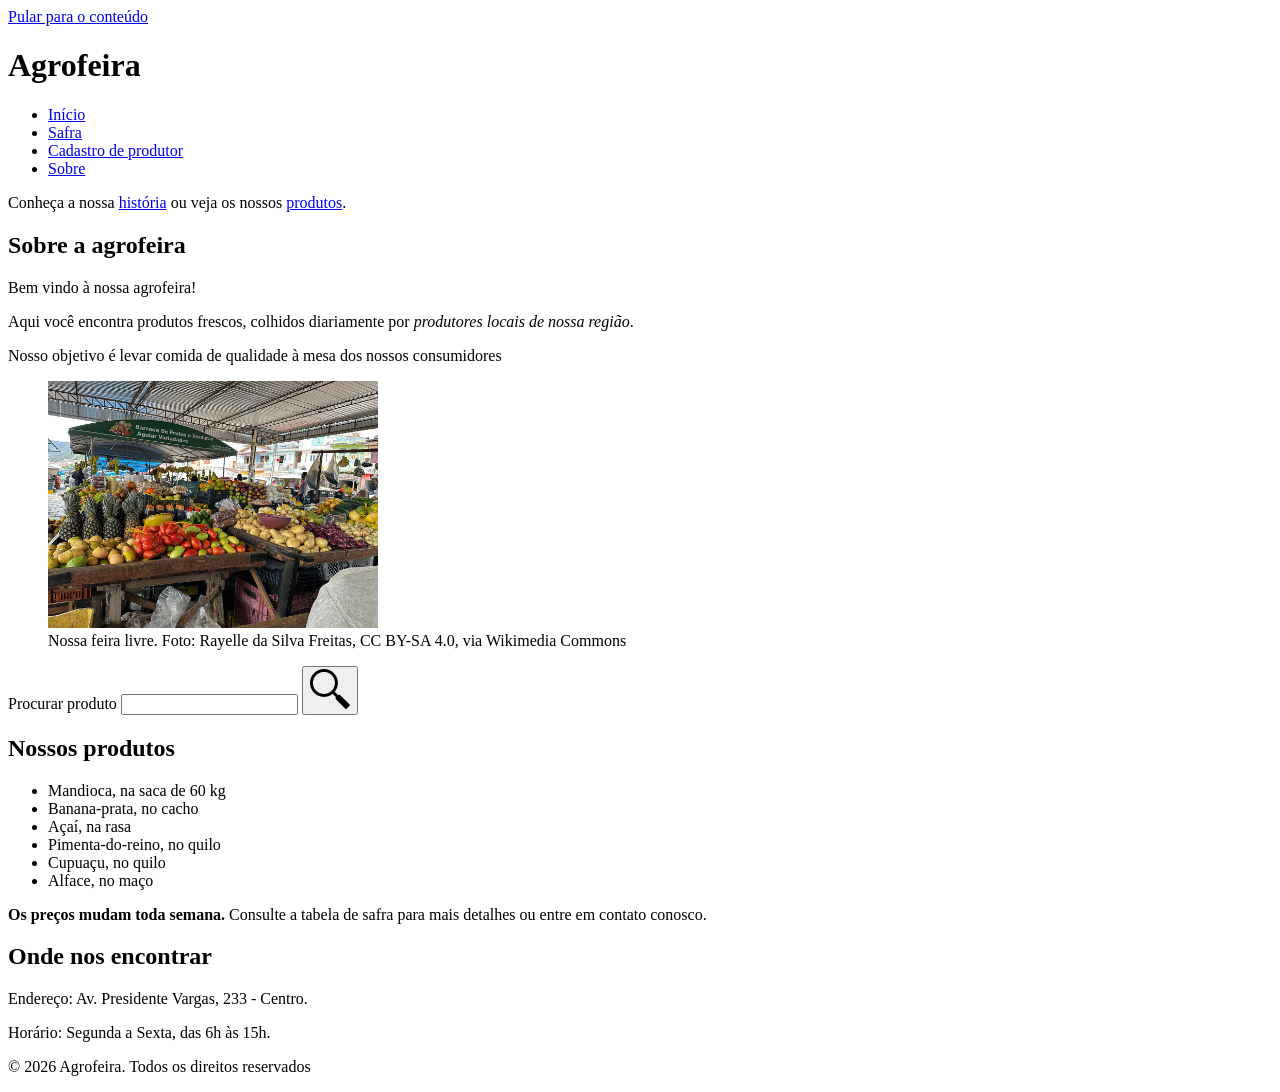
==== index.html @ be238997 "correção de erros" ====
<!doctype html>
<html lang="pt-BR">
    <head>
        <meta charset="utf-8">
        <meta name="viewport" content="width=device-width, initial-scale=1">
        <title>Agrofeira</title>
    </head>
    <body>
        <!-- Link para pular para o conteúdo principal-->
        <a href="conteudo" class="Pular">Pular para o conteúdo</a>

        <!-- cabeçalho-->
        <header class ="cabeçalho_site">
           <h1>Agrofeira</h1>
           <nav aria-label="principal">
            <ul>
                <li><a href="index.html" aria-current="page">Início</a></li>
                <li><a href="safra.html">Safra</a></li>
                <li><a href="cadastro-produtor.html">Cadastro de produtor</a></li>
                <li><a href="sobre.html">Sobre</a></li>
            </ul>
           </nav>
        </header>

        <main id="conteudo">
            <p>Conheça a nossa <a href="#sobre-feira">história</a> ou veja os nossos <a href="#nossos-produtos">produtos</a>.</p>
            
            <!--primeir seção temática-->
            <section>
                <h2 id="Sobre">Sobre a agrofeira</h2>
                <p>Bem vindo à nossa agrofeira!</p>
                <p>Aqui você encontra produtos frescos, colhidos diariamente por <em>produtores locais de nossa região</em>.</p>
                <p>Nosso objetivo é levar comida de qualidade à mesa dos nossos consumidores</p>

                <figure class="figura-destaque">
                    <picture>
                        <source media="(min-width: 800px)" srcset="feira-1280.jpg">
                        <img src="feira-330.jpg" alt="Barraca de feira com diversas frutas e legumes expostos" width="330" height="247">
                    </picture>
                    <figcaption>Nossa feira livre. Foto: Rayelle da Silva Freitas, CC BY-SA 4.0, via Wikimedia Commons</figcaption>
                </figure>

                <!-- região de busca-->
                 <form class="busca" role="search">
                    <label for="campo-busca">Procurar produto</label>
                    <input type="search" id="campo-busca" name="campo">
                    <button type="submit">
                        <img src="lupa.png" alt="Buscar" width="40" height="40">
                    </button>
                 </form>
            </section>

            <!--Segunda seção temática-->
            <section>
                <h2 id="produtos">Nossos produtos</h2>
                <ul class="lista-produtos">
                    <li class="cartao-produto">Mandioca, na saca de 60 kg</li>
                    <li class="cartao-produto">Banana-prata, no cacho</li>
                    <li class="cartao-produto">Açaí, na rasa</li>
                    <li class="cartao-produto">Pimenta-do-reino, no quilo</li>
                    <li class="cartao-produto">Cupuaçu, no quilo</li>
                    <li class="cartao-produto">Alface, no maço</li>
                </ul>
            </section>

            <!--Aviso-->
            <aside class="aviso">
                <p><strong>Os preços mudam toda semana.</strong> Consulte a tabela de safra para mais detalhes ou entre em contato conosco.</p>
            </aside>

            <aside>
                <h2>Onde nos encontrar</h2>
                <p>Endereço: Av. Presidente Vargas, 233 - Centro.</p>
                <p>Horário: Segunda a Sexta, das 6h às 15h.</p>
            </aside>

        </main>
        <footer>
            <p>&copy; 2026 Agrofeira. Todos os direitos reservados</p>
        </footer>
    </body>
</html>
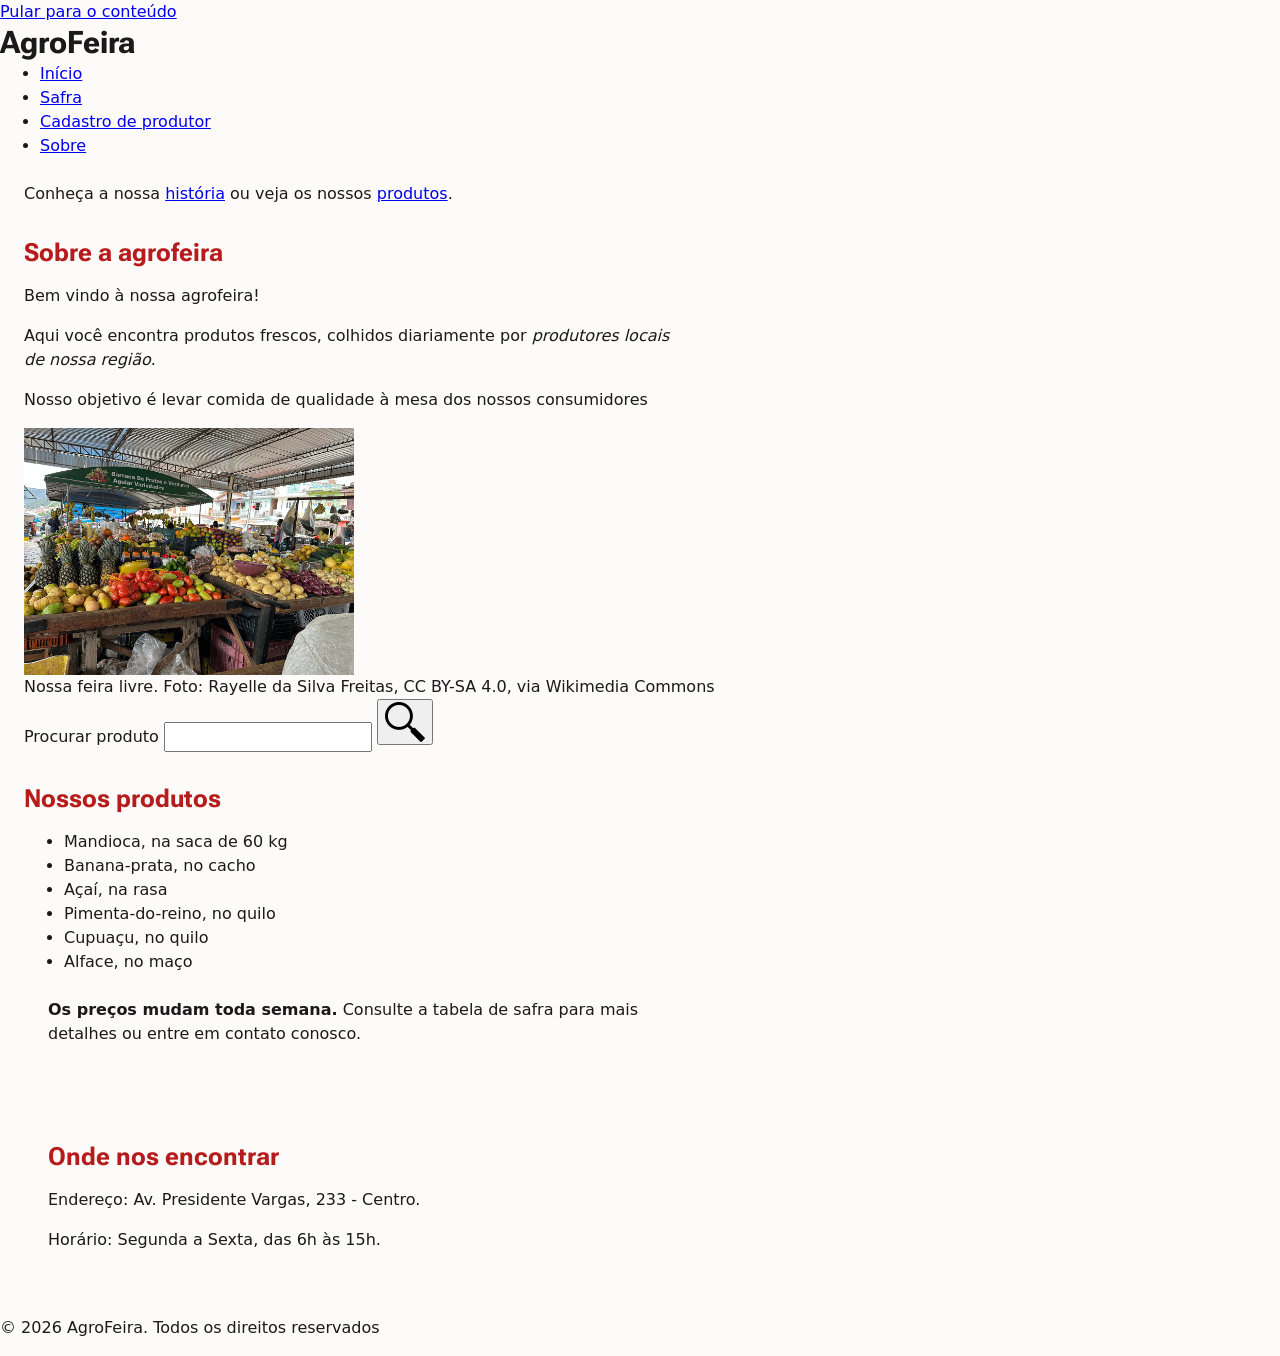
==== commit b24e10e6: "estilização do site" ====
--- a/index.html
+++ b/index.html
@@ -3,15 +3,21 @@
     <head>
         <meta charset="utf-8">
         <meta name="viewport" content="width=device-width, initial-scale=1">
-        <title>Agrofeira</title>
+        <title>AgroFeira</title>
+        <link rel="preconnect" href="https://fonts.googleapis.com">
+        <link rel="preconnect" href="https://fonts.gstatic.com" crossorigin>
+        <link href="https://fonts.googleapis.com/css2?family=Roboto+Flex:opsz,wght,XOPQ,XTRA,YOPQ,YTDE,YTFI,YTLC,YTUC@8..144,100..1000,96,468,79,-203,738,514,712&display=swap" rel="stylesheet">
+        <link rel="stylesheet" href="reset.css">
+        <link rel="stylesheet" href="tokens.css">
+        <link rel="stylesheet" href="estilo.css">
     </head>
     <body>
         <!-- Link para pular para o conteúdo principal-->
-        <a href="conteudo" class="Pular">Pular para o conteúdo</a>
+        <a href="#conteudo" class="Pular">Pular para o conteúdo</a>
 
         <!-- cabeçalho-->
         <header class ="cabeçalho_site">
-           <h1>Agrofeira</h1>
+           <h1>AgroFeira</h1>
            <nav aria-label="principal">
             <ul>
                 <li><a href="index.html" aria-current="page">Início</a></li>
@@ -23,7 +29,7 @@
         </header>
 
         <main id="conteudo">
-            <p>Conheça a nossa <a href="#sobre-feira">história</a> ou veja os nossos <a href="#nossos-produtos">produtos</a>.</p>
+            <p>Conheça a nossa <a href="#sobre">história</a> ou veja os nossos <a href="#produtos">produtos</a>.</p>
             
             <!--primeir seção temática-->
             <section>
@@ -76,7 +82,7 @@
 
         </main>
         <footer>
-            <p>&copy; 2026 Agrofeira. Todos os direitos reservados</p>
+            <p>&copy; 2026 AgroFeira. Todos os direitos reservados</p>
         </footer>
     </body>
 </html>
--- a/tokens.css
+++ b/tokens.css
@@ -0,0 +1,28 @@
+:root {
+    --cor-fundo: #fdf8f8ae; 
+    --cor-superficie: #FFFFFF; 
+    --cor-texto: #1A1A1A; 
+    --cor-texto-suave: #5A4A4A; 
+    --cor-marca: #B71C1C; 
+    --cor-sobre-marca: #FFFFFF; 
+    --cor-borda: #E6D3D3; 
+
+
+    --fonte-texto: system-ui, sans-serif;
+    --fonte-titulo: 'Roboto Flex', sans-serif; 
+
+    
+    --tamanho-texto: 1rem;
+    --tamanho-h3: 1.25rem;
+    --tamanho-h2: 1.563rem;
+    --tamanho-h1: 1.953rem;
+
+
+    --espaco-1: 0.5rem;
+    --espaco-2: 1rem;
+    --espaco-3: 1.5rem;
+    --espaco-4: 2rem;
+
+    --raio: 8px;
+    --sombra: 0 4px 6px rgba(183, 28, 28, 0.15); /* Sombra com um toque de vermelho */
+}
--- a/estilo.css
+++ b/estilo.css
@@ -0,0 +1,42 @@
+body {
+    background-color: var(--cor-fundo);
+    color: var(--cor-texto);
+    font-family: var(--fonte-texto);
+    font-size: var(--tamanho-texto);
+}
+
+main, aside {
+    padding: var(--espaco-3);
+}
+
+h1, h2, h3 {
+    font-family: var(--fonte-titulo);
+    line-height: 1.2;
+}
+
+h1 {
+    font-size: var(--tamanho-h1);
+}
+
+h2, h3 {
+    color: var(--cor-marca);
+    font-size: var(--tamanho-h2);
+}
+
+h2 {
+    font-size: var(--tamanho-h2);
+}
+
+h3 {
+    font-size: var(--tamanho-h3);
+}
+
+h2, h3 {
+    margin-top: var(--espaco-4);
+    margin-bottom: var(--espaco-2);
+}
+
+p {
+    margin-bottom: var(--espaco-2);
+    max-width: 65ch;
+}
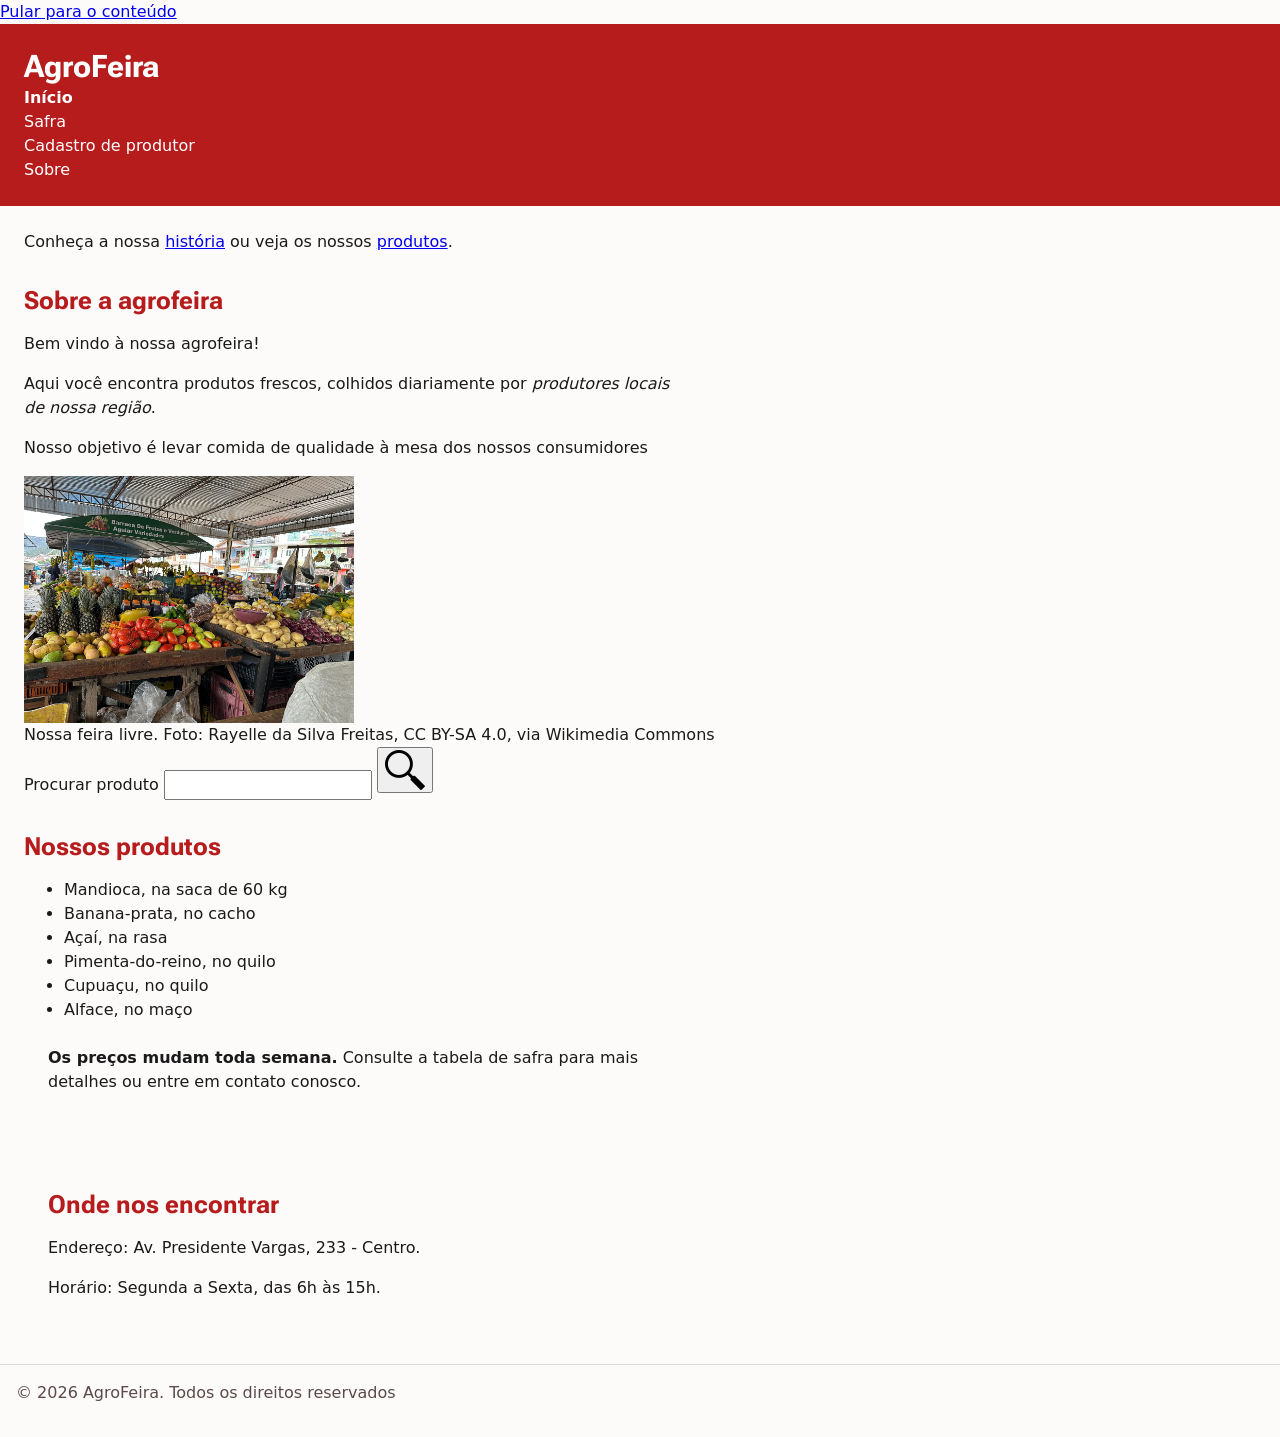
==== commit 5fabf00a: "correção de erros na pagina inicial" ====
--- a/index.html
+++ b/index.html
@@ -13,13 +13,13 @@
     </head>
     <body>
         <!-- Link para pular para o conteúdo principal-->
-        <a href="#conteudo" class="Pular">Pular para o conteúdo</a>
+        <a href="#conteudo" class="pular">Pular para o conteúdo</a>
 
         <!-- cabeçalho-->
-        <header class ="cabeçalho_site">
+        <header class ="cabecalho-site">
            <h1>AgroFeira</h1>
            <nav aria-label="principal">
-            <ul>
+            <ul class="menu">
                 <li><a href="index.html" aria-current="page">Início</a></li>
                 <li><a href="safra.html">Safra</a></li>
                 <li><a href="cadastro-produtor.html">Cadastro de produtor</a></li>
@@ -33,7 +33,7 @@
             
             <!--primeir seção temática-->
             <section>
-                <h2 id="Sobre">Sobre a agrofeira</h2>
+                <h2 id="sobre">Sobre a agrofeira</h2>
                 <p>Bem vindo à nossa agrofeira!</p>
                 <p>Aqui você encontra produtos frescos, colhidos diariamente por <em>produtores locais de nossa região</em>.</p>
                 <p>Nosso objetivo é levar comida de qualidade à mesa dos nossos consumidores</p>
@@ -81,7 +81,7 @@
             </aside>
 
         </main>
-        <footer>
+        <footer class="rodape-site">
             <p>&copy; 2026 AgroFeira. Todos os direitos reservados</p>
         </footer>
     </body>
--- a/estilo.css
+++ b/estilo.css
@@ -39,4 +39,30 @@
 p {
     margin-bottom: var(--espaco-2);
     max-width: 65ch;
+}
+
+.cabecalho-site {
+    background-color: var(--cor-marca);
+    color: var(--cor-sobre-marca);
+    padding: var(--espaco-3);
+}
+
+.menu {
+    list-style: none;
+    padding: 0;
+}
+
+.menu a {
+    color: var(--cor-sobre-marca);
+    text-decoration: none;
+}
+
+.menu a[aria-current="page"] {
+    font-weight: bold;
+}
+
+.rodape-site {
+    border-top: 1px solid var(--cor-borda);
+    color: var(--cor-texto-suave);
+    padding: var(--espaco-2);
 }
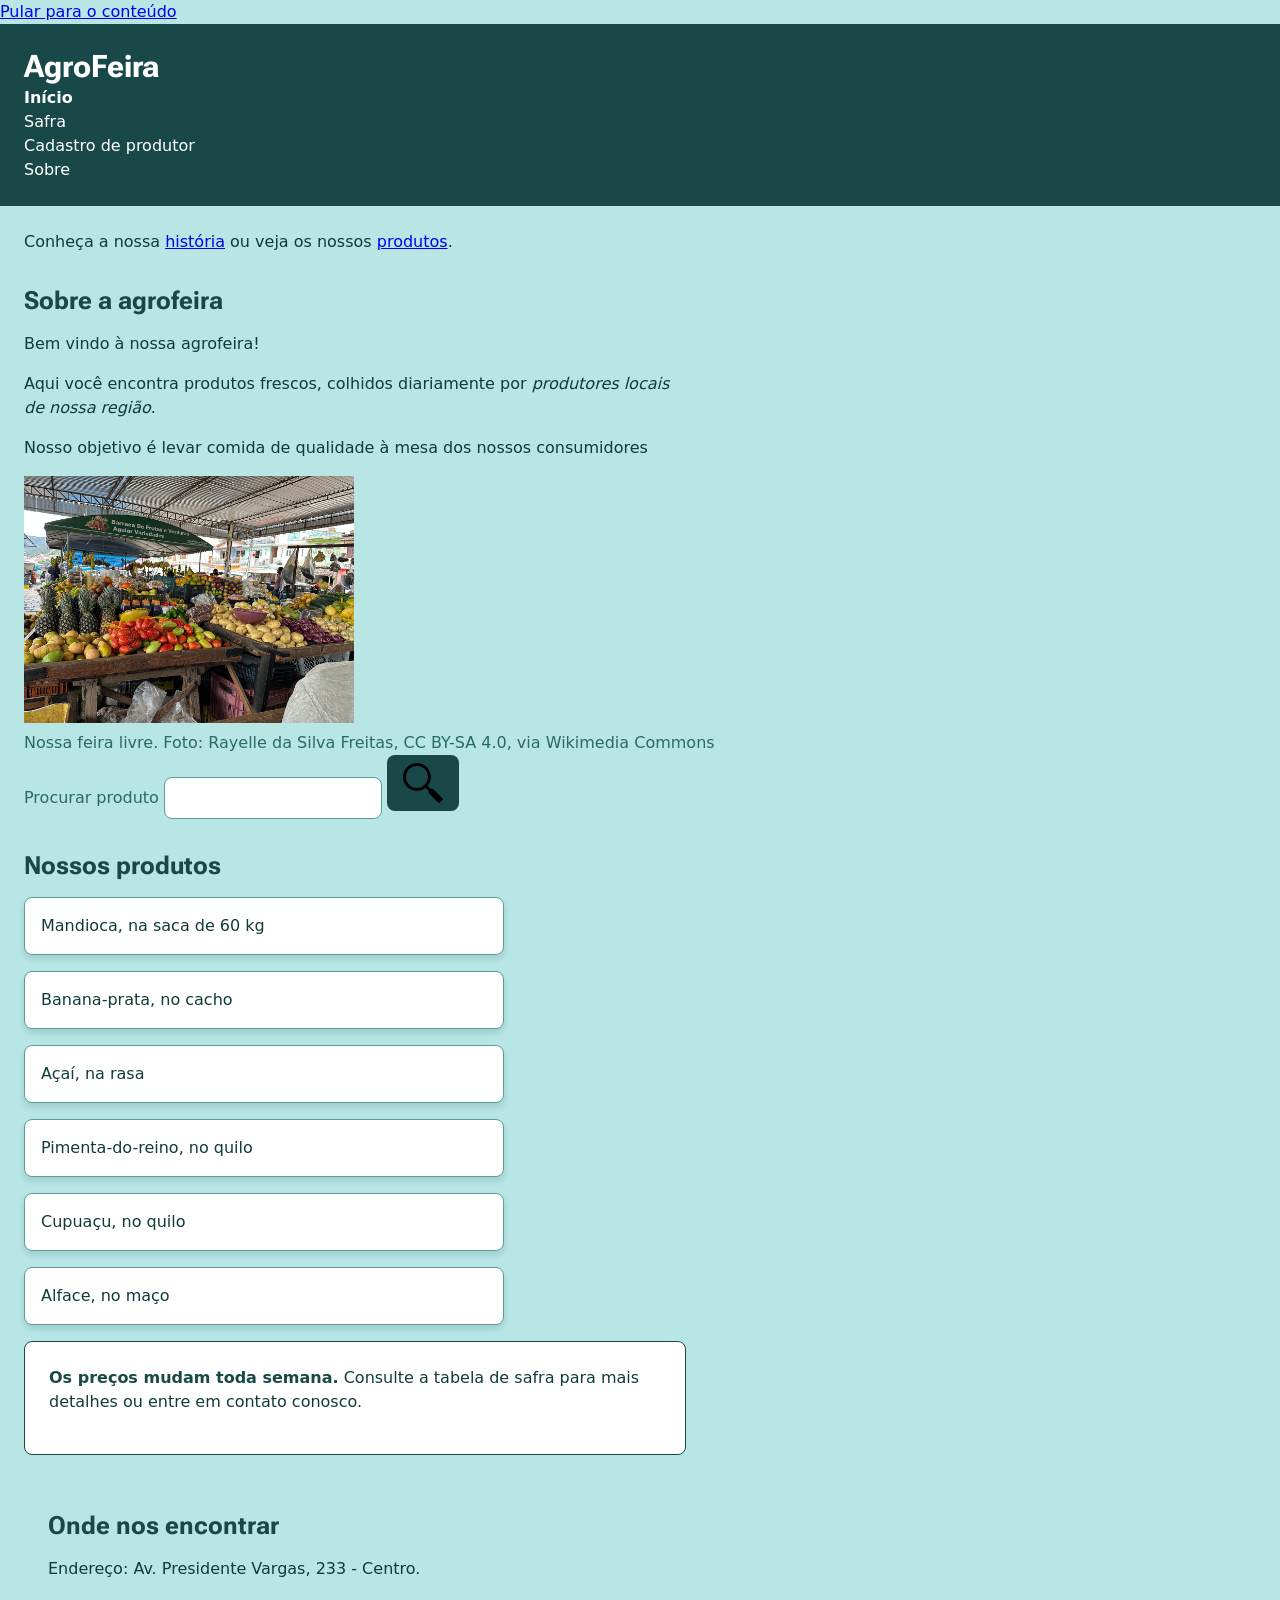
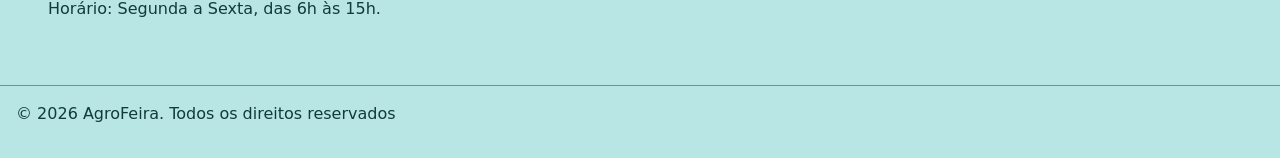
==== commit b74abf26: "casos.css" ====
--- a/index.html
+++ b/index.html
@@ -10,6 +10,7 @@
         <link rel="stylesheet" href="reset.css">
         <link rel="stylesheet" href="tokens.css">
         <link rel="stylesheet" href="estilo.css">
+        <link rel="stylesheet" href="casos.css">
     </head>
     <body>
         <!-- Link para pular para o conteúdo principal-->
--- a/tokens.css
+++ b/tokens.css
@@ -1,11 +1,11 @@
 :root {
-    --cor-fundo: #fdf8f8ae; 
+    --cor-fundo: #B7E6E5; 
     --cor-superficie: #FFFFFF; 
-    --cor-texto: #1A1A1A; 
-    --cor-texto-suave: #5A4A4A; 
-    --cor-marca: #B71C1C; 
-    --cor-sobre-marca: #FFFFFF; 
-    --cor-borda: #E6D3D3; 
+    --cor-texto: #113B3A; /* Contraste 9.04:1 sobre fundo, AA e AAA aprovados */
+    --cor-texto-suave: #2b6a69; /* Contraste 4.59:1 sobre fundo, AA aprovado */
+    --cor-marca: #184948; /* Contraste 7.41:1 sobre fundo, AA e AAA aprovados */
+    --cor-sobre-marca: #ffffff; /* Contraste 10.06:1 sobre a marca, AA e AAA aprovados */
+    --cor-borda: #599D9C; /* Constraste 12.27:1 sobre a marca, AA e AAA aprovados*/
 
 
     --fonte-texto: system-ui, sans-serif;
@@ -24,5 +24,5 @@
     --espaco-4: 2rem;
 
     --raio: 8px;
-    --sombra: 0 4px 6px rgba(183, 28, 28, 0.15); /* Sombra com um toque de vermelho */
+    --sombra: 0 4px 6px rgba(17, 59, 58, 0.15);
 }
--- a/estilo.css
+++ b/estilo.css
@@ -65,4 +65,106 @@
     border-top: 1px solid var(--cor-borda);
     color: var(--cor-texto-suave);
     padding: var(--espaco-2);
+}
+
+
+.lista-produtos {
+    list-style: none;
+    padding: 0;
+}
+
+.cartao-produto {
+    background-color: var(--cor-superficie);
+    border: 1px solid var(--cor-borda);
+    border-radius: var(--raio);
+    box-shadow: var(--sombra);
+    padding: var(--espaco-2);
+    margin-bottom: var(--espaco-2);
+    max-width: 30rem; 
+}
+
+.figura-destaque figcaption {
+    color: var(--cor-texto-suave);
+    margin-top: var(--espaco-1);
+}
+
+.busca input {
+    border: 1px solid var(--cor-borda);
+    border-radius: var(--raio);
+    padding: 0.5em;
+    background-color: var(--cor-superficie);
+}
+
+.busca button, .formulario-cadastro button {
+    background-color: var(--cor-marca);
+    color: var(--cor-sobre-marca);
+    border: none;
+    border-radius: var(--raio);
+    padding: 0.5em 1em;
+}
+
+.aviso {
+    background-color: var(--cor-superficie);
+    border: 1px solid var(--cor-marca); 
+    border-radius: var(--raio);
+    padding: var(--espaco-3);
+    max-width: 65ch;
+}
+
+
+
+.tabela-safra th, .tabela-safra td {
+    padding: var(--espaco-1);
+}
+
+.tabela-safra thead th {
+    background-color: var(--cor-marca);
+    color: var(--cor-sobre-marca);
+}
+
+.tabela-safra tbody td {
+    background-color: var(--cor-superficie);
+}
+
+.formulario-cadastro fieldset {
+    border: 1px solid var(--cor-borda);
+    border-radius: var(--raio);
+    padding: var(--espaco-3);
+    margin-bottom: var(--espaco-3); 
+}
+
+.formulario-cadastro fieldset fieldset {
+    border: none;
+    padding: 0;
+}
+
+.formulario-cadastro legend {
+    font-weight: bold;
+    color: var(--cor-marca);
+}
+
+input[type="text"], input[type="email"], input[type="tel"], 
+input[type="number"], input[type="date"], select, textarea {
+    border: 1px solid var(--cor-borda);
+    border-radius: var(--raio);
+    padding: 0.5em;
+    background-color: var(--cor-superficie);
+}
+
+blockquote {
+    color: var(--cor-texto-suave);
+    padding-left: var(--espaco-3);
+    border-left: 4px solid var(--cor-borda);
+}
+
+dt {
+    font-weight: bold;
+}
+
+.pergunta {
+    border: 1px solid var(--cor-borda);
+    border-radius: var(--raio);
+    padding: var(--espaco-2);
+    margin-bottom: var(--espaco-2); /* Espaço entre uma pergunta e outra */
+    max-width: 65ch;
 }
--- a/casos.css
+++ b/casos.css
@@ -0,0 +1,26 @@
+/* Caso 1 */
+.aviso strong {
+    color: var(--cor-marca);
+}
+
+strong {
+    color: var(--cor-texto-suave);
+}
+
+/* Caso 2 */
+.busca label {
+    color: var(--cor-marca);
+}
+
+label[for] {
+    color: var(--cor-texto-suave);
+}
+
+/* Caso 3 */
+.rodape-site {
+    color: var(--cor-marca);
+}
+
+footer p {
+    color: var(--cor-texto);
+}
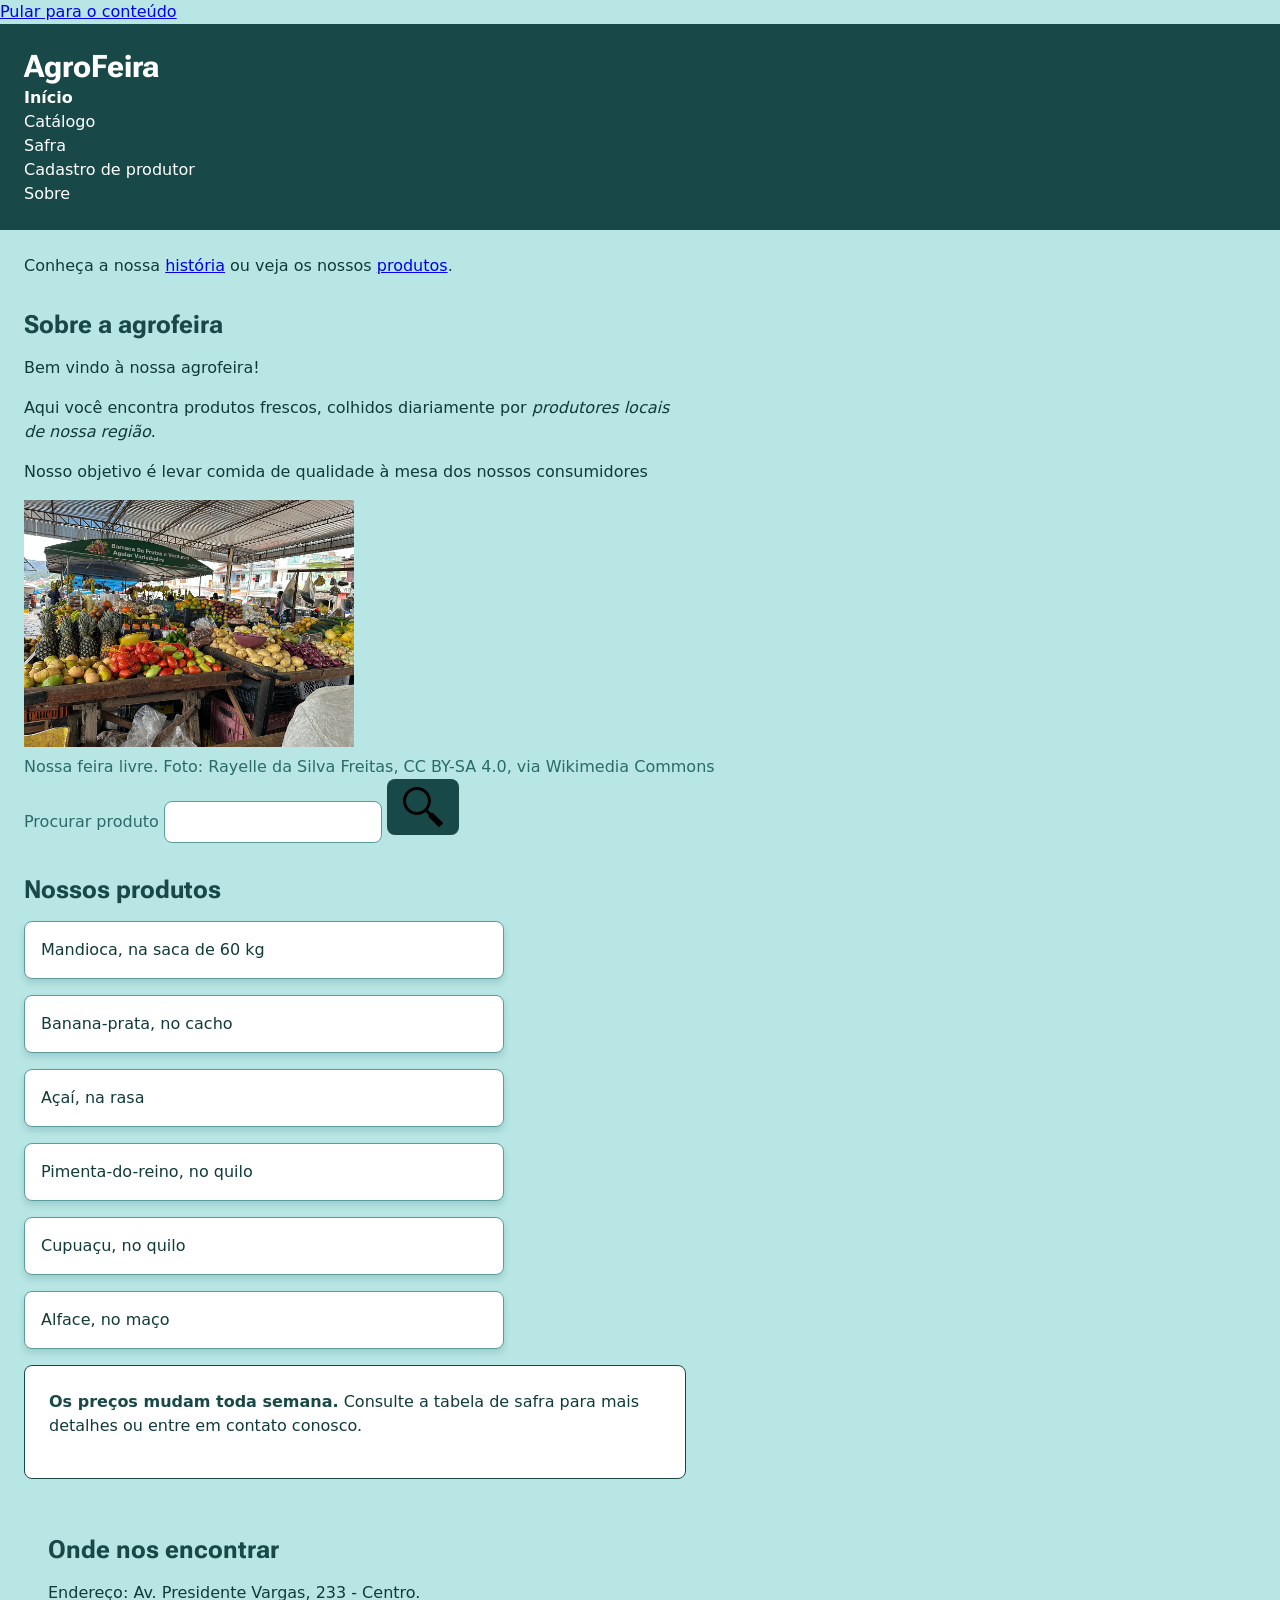
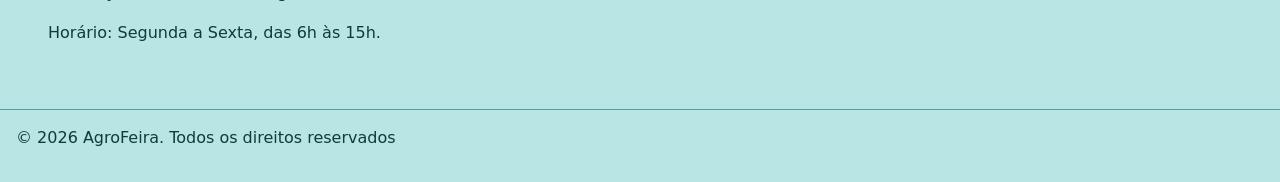
==== commit d5f27655: "inclusão de catalogo.html" ====
--- a/index.html
+++ b/index.html
@@ -22,6 +22,7 @@
            <nav aria-label="principal">
             <ul class="menu">
                 <li><a href="index.html" aria-current="page">Início</a></li>
+                <li><a href="catalogo.html">Catálogo</a></li>
                 <li><a href="safra.html">Safra</a></li>
                 <li><a href="cadastro-produtor.html">Cadastro de produtor</a></li>
                 <li><a href="sobre.html">Sobre</a></li>
--- a/casos.css
+++ b/casos.css
@@ -1,4 +1,6 @@
 /* Caso 1 */
+/* Previsão: .aviso strong (0,1,1) vence strong (0,0,1). Ficará da cor da marca (#184948). */
+/* Conferido: O painel mostrou .aviso strong sem risco e strong riscada. A previsão estava correta.*/
 .aviso strong {
     color: var(--cor-marca);
 }
@@ -8,6 +10,8 @@
 }
 
 /* Caso 2 */
+/* Previsão: Especificidades iguais (0,1,1). label[for] vem por último e vence. Ficará da cor do texto suave (#2b6a69). */
+/* Conferido: O painel mostrou label[for] sem risco e .busca label riscada. A previsão estava correta. */
 .busca label {
     color: var(--cor-marca);
 }
@@ -17,6 +21,8 @@
 }
 
 /* Caso 3 */
+/* Previsão: footer p (0,0,2) aplica diretamente ao <p> e vence a herança de .rodape-site (0,1,0). Ficará da cor do texto comum (#113B3A). */
+/* Conferido: O painel mostrou que o footer p aplica diretamente ao parágrafo, enquanto as regras .rodape-site ficaram como herança. A previsão estava correta. */
 .rodape-site {
     color: var(--cor-marca);
 }
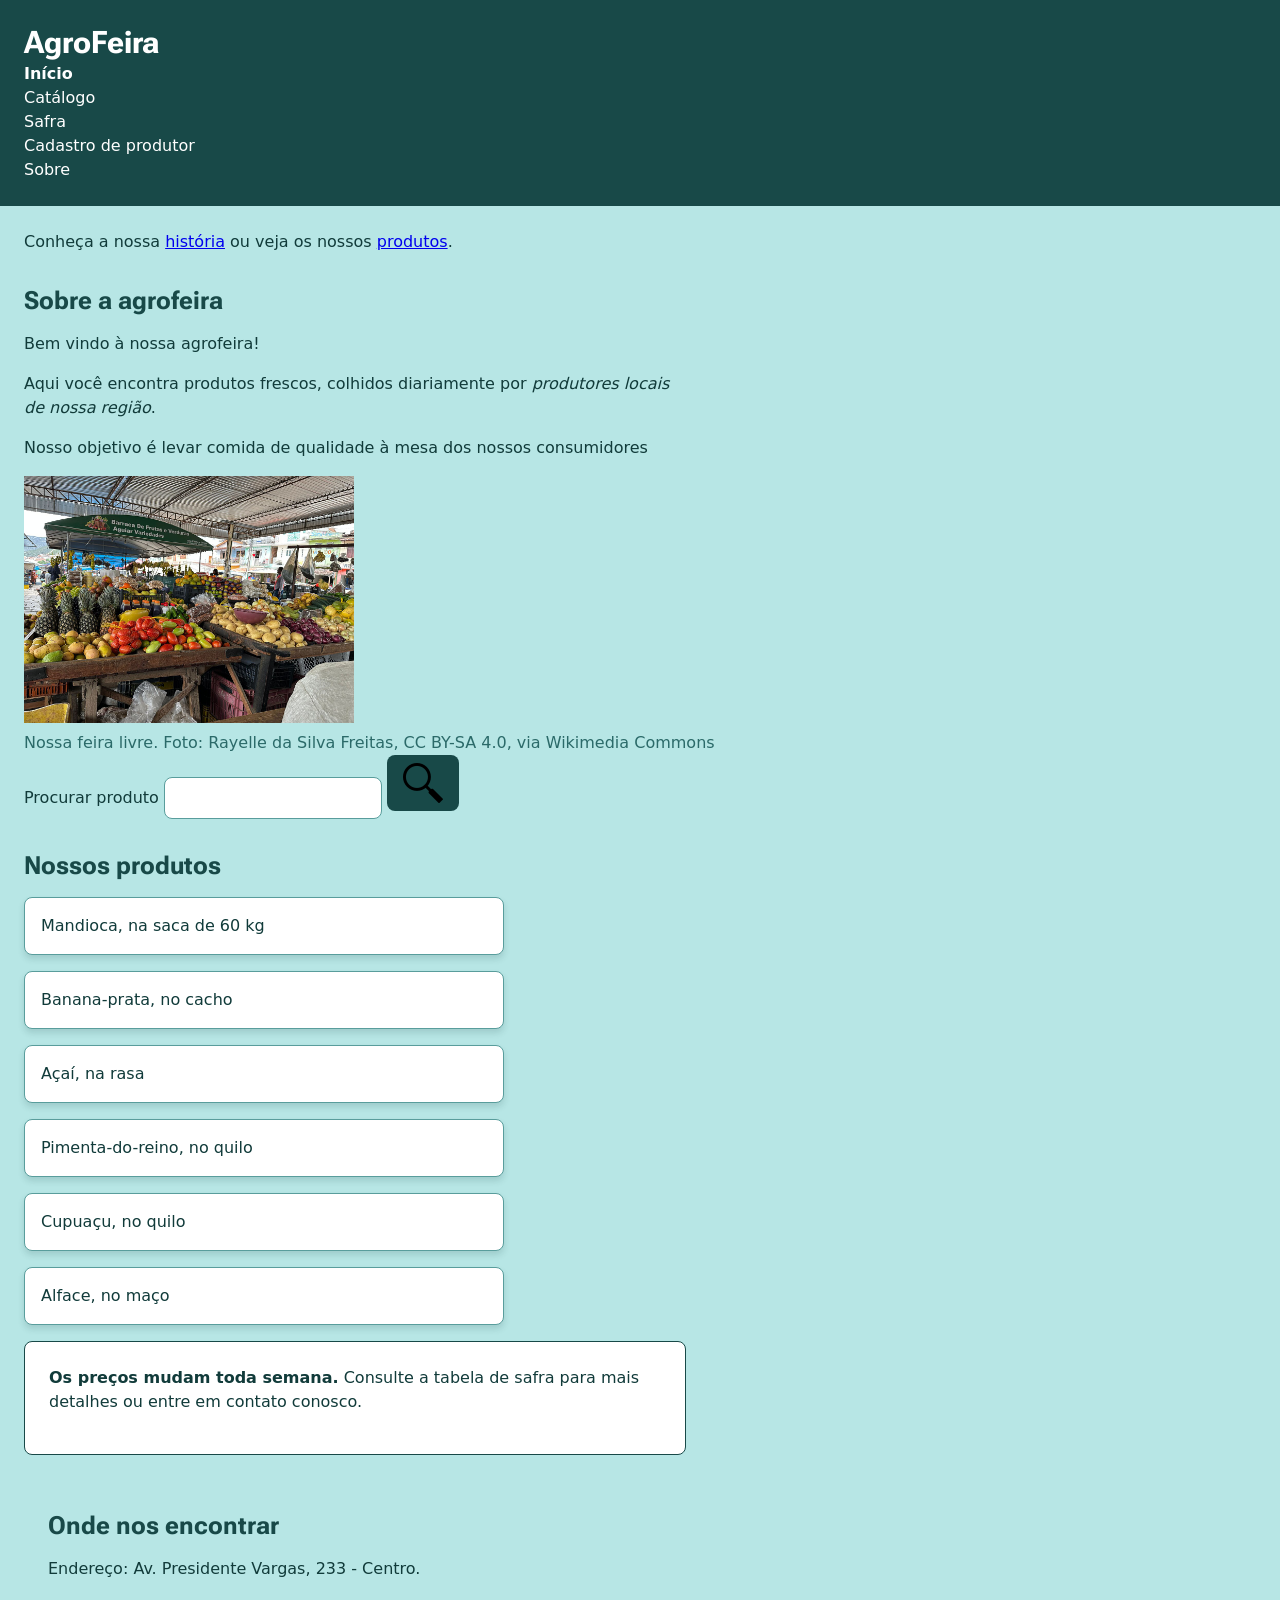
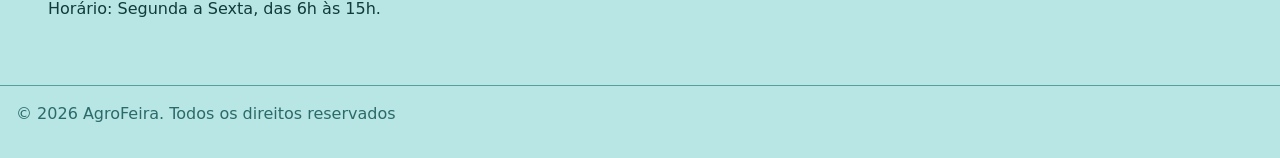
==== commit 68e8e90d: "parte c - passo 11 (04)" ====
--- a/index.html
+++ b/index.html
@@ -7,10 +7,12 @@
         <link rel="preconnect" href="https://fonts.googleapis.com">
         <link rel="preconnect" href="https://fonts.gstatic.com" crossorigin>
         <link href="https://fonts.googleapis.com/css2?family=Roboto+Flex:opsz,wght,XOPQ,XTRA,YOPQ,YTDE,YTFI,YTLC,YTUC@8..144,100..1000,96,468,79,-203,738,514,712&display=swap" rel="stylesheet">
+        <link rel="stylesheet" href="camadas.css">
         <link rel="stylesheet" href="reset.css">
         <link rel="stylesheet" href="tokens.css">
-        <link rel="stylesheet" href="estilo.css">
-        <link rel="stylesheet" href="casos.css">
+        <link rel="stylesheet" href="base.css">
+        <link rel="stylesheet" href="componente.css">
+        <link rel="stylesheet" href="utilitarios.css">
     </head>
     <body>
         <!-- Link para pular para o conteúdo principal-->
--- a/camadas.css
+++ b/camadas.css
@@ -0,0 +1 @@
+@layer reset, base, componentes, utilitarios;
--- a/tokens.css
+++ b/tokens.css
@@ -1,28 +1,53 @@
-:root {
-    --cor-fundo: #B7E6E5; 
-    --cor-superficie: #FFFFFF; 
-    --cor-texto: #113B3A; /* Contraste 9.04:1 sobre fundo, AA e AAA aprovados */
-    --cor-texto-suave: #2b6a69; /* Contraste 4.59:1 sobre fundo, AA aprovado */
-    --cor-marca: #184948; /* Contraste 7.41:1 sobre fundo, AA e AAA aprovados */
-    --cor-sobre-marca: #ffffff; /* Contraste 10.06:1 sobre a marca, AA e AAA aprovados */
-    --cor-borda: #599D9C; /* Constraste 12.27:1 sobre a marca, AA e AAA aprovados*/
+@layer base{
+    :root {
+        --cor-fundo: #B7E6E5; 
+        --cor-superficie: #FFFFFF; 
+        --cor-texto: #113B3A; /* Contraste 9.04:1 sobre fundo, AA e AAA aprovados */
+        --cor-texto-suave: #2b6a69; /* Contraste 4.59:1 sobre fundo, AA aprovado */
+        --cor-marca: #184948; /* Contraste 7.41:1 sobre fundo, AA e AAA aprovados */
+        --cor-sobre-marca: #ffffff; /* Contraste 10.06:1 sobre a marca, AA e AAA aprovados */
+        --cor-borda: #599D9C; /* Constraste 12.27:1 sobre a marca, AA e AAA aprovados*/
+        
+
+        --cor-marca-forte: #123456;
+        --cor-foco: #abcdef;
 
 
-    --fonte-texto: system-ui, sans-serif;
-    --fonte-titulo: 'Roboto Flex', sans-serif; 
+        --fonte-texto: system-ui, sans-serif;
+        --fonte-titulo: 'Roboto Flex', sans-serif; 
 
-    
-    --tamanho-texto: 1rem;
-    --tamanho-h3: 1.25rem;
-    --tamanho-h2: 1.563rem;
-    --tamanho-h1: 1.953rem;
+        
+        --tamanho-texto: 1rem;
+        --tamanho-h3: 1.25rem;
+        --tamanho-h2: 1.563rem;
+        --tamanho-h1: 1.953rem;
 
 
-    --espaco-1: 0.5rem;
-    --espaco-2: 1rem;
-    --espaco-3: 1.5rem;
-    --espaco-4: 2rem;
+        --espaco-1: 0.5rem;
+        --espaco-2: 1rem;
+        --espaco-3: 1.5rem;
+        --espaco-4: 2rem;
 
-    --raio: 8px;
-    --sombra: 0 4px 6px rgba(17, 59, 58, 0.15);
+        --raio: 8px;
+        --sombra: 0 4px 6px rgba(17, 59, 58, 0.15);
+    }
+
+        @media (prefers-color-scheme: dark) {
+        :root {
+            color-scheme: dark;
+
+            --cor-fundo: #0f1f1e;        
+            --cor-superficie: #162c2b;   
+            
+            --cor-texto: #e0f2f1; 
+            --cor-texto-suave: #80cbc4; 
+            --cor-marca: #26a69a;        
+            --cor-sobre-marca: #0f1f1e;  
+            
+            --cor-borda: #004d40;        
+            
+            --cor-marca-forte: #80cbc4;  
+            --cor-foco: #ffb74d;         
+        }
+    }
 }
--- a/base.css
+++ b/base.css
@@ -0,0 +1,158 @@
+@layer base {
+    body {
+        background-color: var(--cor-fundo);
+        color: var(--cor-texto);
+        font-family: var(--fonte-texto);
+        font-size: var(--tamanho-texto);
+    }
+
+    main, aside {
+        padding: var(--espaco-3);
+    }
+
+    h1, h2, h3 {
+        font-family: var(--fonte-titulo);
+        line-height: 1.2;
+    }
+
+    h1 {
+        font-size: var(--tamanho-h1);
+    }
+
+    h2, h3 {
+        color: var(--cor-marca);
+        font-size: var(--tamanho-h2);
+    }
+
+    h2 {
+        font-size: var(--tamanho-h2);
+    }
+
+    h3 {
+        font-size: var(--tamanho-h3);
+    }
+
+    h2, h3 {
+        margin-top: var(--espaco-4);
+        margin-bottom: var(--espaco-2);
+    }
+
+    p {
+        margin-bottom: var(--espaco-2);
+        max-width: 65ch;
+    }
+
+    .cabecalho-site {
+        background-color: var(--cor-marca);
+        color: var(--cor-sobre-marca);
+        padding: var(--espaco-3);
+    }
+
+    .menu {
+        list-style: none;
+        padding: 0;
+    }
+
+    .menu a {
+        color: var(--cor-sobre-marca);
+        text-decoration: none;
+    }
+
+    .menu a[aria-current="page"] {
+        font-weight: bold;
+    }
+
+    .rodape-site {
+        border-top: 1px solid var(--cor-borda);
+        color: var(--cor-texto-suave);
+        padding: var(--espaco-2);
+    }
+
+    input[type="text"], input[type="email"], input[type="tel"], 
+    input[type="number"], input[type="date"], select, textarea {
+        border: 1px solid var(--cor-borda);
+        border-radius: var(--raio);
+        padding: 0.5em;
+        background-color: var(--cor-superficie);
+    }
+
+    blockquote {
+        color: var(--cor-texto-suave);
+        padding-left: var(--espaco-3);
+        border-left: 4px solid var(--cor-borda);
+    }
+
+    dt {
+        font-weight: bold;
+    }
+
+    .pagina-catalogo {
+        display: grid;
+        grid-template-areas:
+            "cabecalho"
+            "menu"
+            "conteudo"
+            "lateral"
+            "rodape";
+        gap: var(--espaco-2);
+    }
+
+    .pagina-catalogo > .cabecalho-site {
+        grid-area: cabecalho;
+    }
+
+    .pagina-catalogo > nav {
+        grid-area: menu;
+        background-color: var(--cor-marca);
+        padding: var(--espaco-2);
+    }
+
+    .pagina-catalogo > main {
+        grid-area: conteudo;
+        min-width: 0;
+    }
+
+    .pagina-catalogo > aside {
+        grid-area: lateral;
+        min-width: 0;
+    }
+
+    .pagina-catalogo > .rodape-site {
+        grid-area: rodape;
+    }
+
+    @media (min-width: 60rem) {
+        .pagina-catalogo {
+            grid-template-columns: 14rem 1fr 14rem;
+            grid-template-areas:
+                "cabecalho cabecalho cabecalho"
+                "menu     conteudo  lateral"
+                "rodape    rodape    rodape";
+        }
+    }
+
+    *:focus-visible {
+        outline: 0.2rem solid var(--cor-foco);
+        outline-offset: 0.2rem;
+    }
+
+    .menu a:focus-visible, 
+    .cabecalho-site a:focus-visible {
+        outline-color: var(--cor-sobre-marca);
+    }
+
+    .pular {
+        position: absolute;
+        top: -999rem;
+        left: 0;
+        background-color: var(--cor-marca);
+        color: var(--cor-sobre-marca);
+        padding: var(--espaco-1);
+        z-index: 1000;
+        border-radius: var(--raio);
+    }
+
+    .pular:focus-visible {
+        top: 0;
+    }
+}
--- a/componente.css
+++ b/componente.css
@@ -0,0 +1,171 @@
+@layer componentes {
+    .lista-produtos {
+        list-style: none;
+        padding: 0;
+    }
+
+    .cartao-produto {
+        background-color: var(--cor-superficie);
+        border: 1px solid var(--cor-borda);
+        border-radius: var(--raio);
+        box-shadow: var(--sombra);
+        padding: var(--espaco-2);
+        margin-bottom: var(--espaco-2);
+        max-width: 30rem; 
+    }
+
+    .figura-destaque figcaption {
+        color: var(--cor-texto-suave);
+        margin-top: var(--espaco-1);
+    }
+
+    .busca input {
+        border: 1px solid var(--cor-borda);
+        border-radius: var(--raio);
+        padding: 0.5em;
+        background-color: var(--cor-superficie);
+    }
+
+    .busca button, .formulario-cadastro button {
+        background-color: var(--cor-marca);
+        color: var(--cor-sobre-marca);
+        border: none;
+        border-radius: var(--raio);
+        padding: 0.5em 1em;
+    }
+
+    .aviso {
+        background-color: var(--cor-superficie);
+        border: 1px solid var(--cor-marca); 
+        border-radius: var(--raio);
+        padding: var(--espaco-3);
+        max-width: 65ch;
+    }
+
+    .tabela-safra th, .tabela-safra td {
+        padding: var(--espaco-1);
+    }
+
+    .tabela-safra thead th {
+        background-color: var(--cor-marca);
+        color: var(--cor-sobre-marca);
+    }
+
+    .tabela-safra tbody td {
+        background-color: var(--cor-superficie);
+    }
+
+    .formulario-cadastro fieldset {
+        border: 1px solid var(--cor-borda);
+        border-radius: var(--raio);
+        padding: var(--espaco-3);
+        margin-bottom: var(--espaco-3); 
+    }
+
+    .formulario-cadastro fieldset fieldset {
+        border: none;
+        padding: 0;
+    }
+
+    .formulario-cadastro legend {
+        font-weight: bold;
+        color: var(--cor-marca);
+    }
+
+    .pergunta {
+        border: 1px solid var(--cor-borda);
+        border-radius: var(--raio);
+        padding: var(--espaco-2);
+        margin-bottom: var(--espaco-2);
+        max-width: 65ch;
+    }
+
+    .pagina-catalogo main .lista-produtos {
+        display: grid;
+        grid-template-columns: repeat(auto-fit, minmax(12rem, 1fr));
+        gap: var(--espaco-2);
+    }
+
+    .pagina-catalogo .destaque {
+        grid-column: 1 / -1;
+    }
+
+    .pagina-catalogo .cartao-produto {
+        max-width: none;
+        margin-bottom: 0;
+        container-type: inline-size;
+    }
+
+    .pagina-catalogo aside .lista-produtos {
+        display: grid;
+        grid-template-columns: 1fr;
+        gap: var(--espaco-2);
+    }
+
+    .pagina-catalogo .cartao-produto img {
+        border-radius: var(--raio);
+    }
+
+    .pagina-catalogo .cartao-produto h3 {
+        margin-top: var(--espaco-1);
+    }
+
+    .pagina-catalogo .produtor {
+        color: var(--cor-texto-suave);
+    }
+
+    .pagina-catalogo .preco {
+        font-weight: bold;
+    }
+
+    .barra-categorias {
+        display: flex;
+        flex-wrap: wrap;
+        gap: var(--espaco-1);
+        list-style: none; 
+        padding: 0;   
+        margin-bottom: var(--espaco-3);
+    }
+
+    .barra-categorias button {
+        background-color: var(--cor-marca);
+        color: var(--cor-sobre-marca);
+        border: none;
+        border-radius: var(--raio);
+        padding: 0.5em 1em;
+    }
+
+    @container (min-width: 20rem) {
+        .pagina-catalogo .cartao-produto article {
+            display: grid;
+            grid-template-columns: 1fr 1fr;
+            gap: var(--espaco-2);
+            align-items: start;
+        }
+
+        .pagina-catalogo .cartao-produto img {
+            width: 100%;
+            height: auto;
+        }
+
+        .pagina-catalogo .cartao-produto .conteudo-cartao {
+            display: flex;
+            flex-direction: column;
+            gap: var(--espaco-1);
+        }
+    }
+
+    .busca button:hover, 
+    .formulario-cadastro button:hover, 
+    .pagina-catalogo .cartao-produto button:hover, 
+    .barra-categorias button:hover {
+        background-color: var(--cor-marca-forte);
+    }
+
+    .pagina-catalogo .cartao-produto:has(button:focus-visible) {
+        outline: 0.2rem solid var(--cor-foco);
+        outline-offset: 0.2rem;
+        position: relative;
+        z-index: 2;
+    }
+}
--- a/utilitarios.css
+++ b/utilitarios.css
@@ -0,0 +1 @@
+@layer utilitarios;
